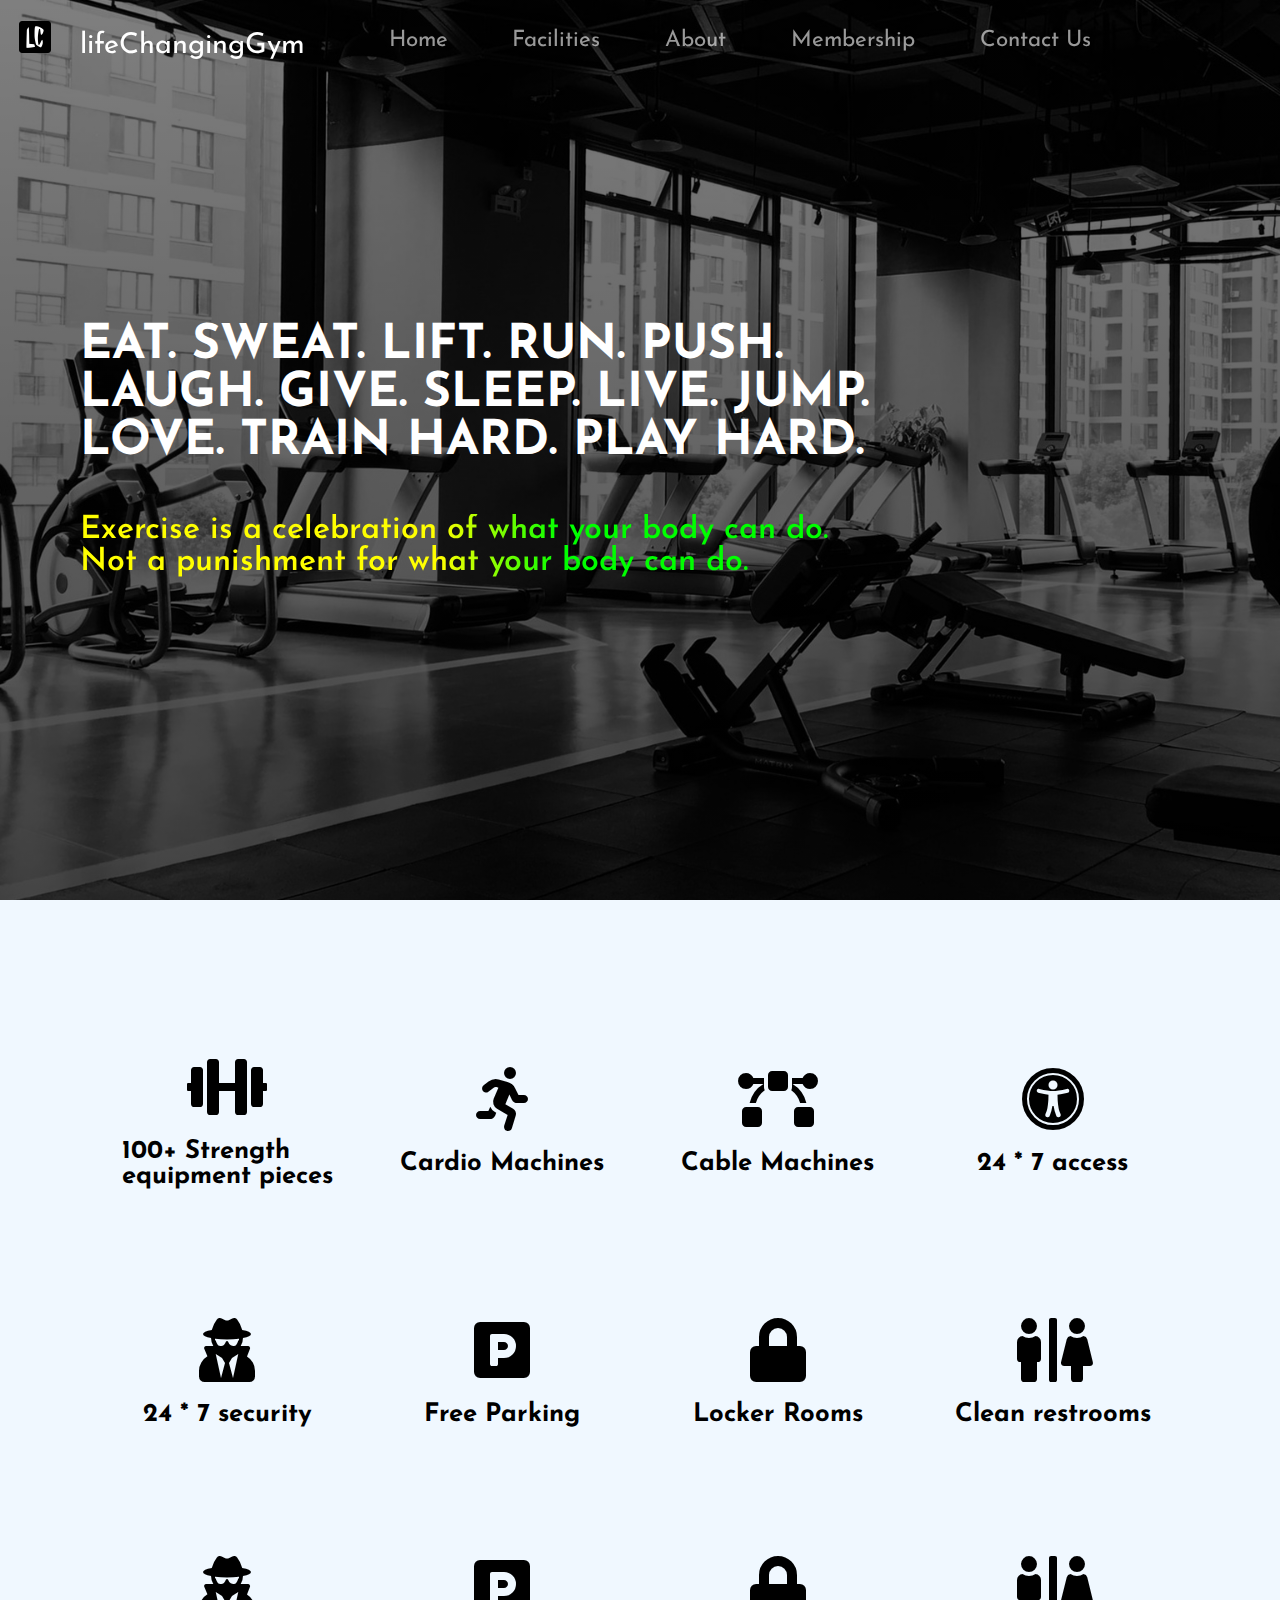
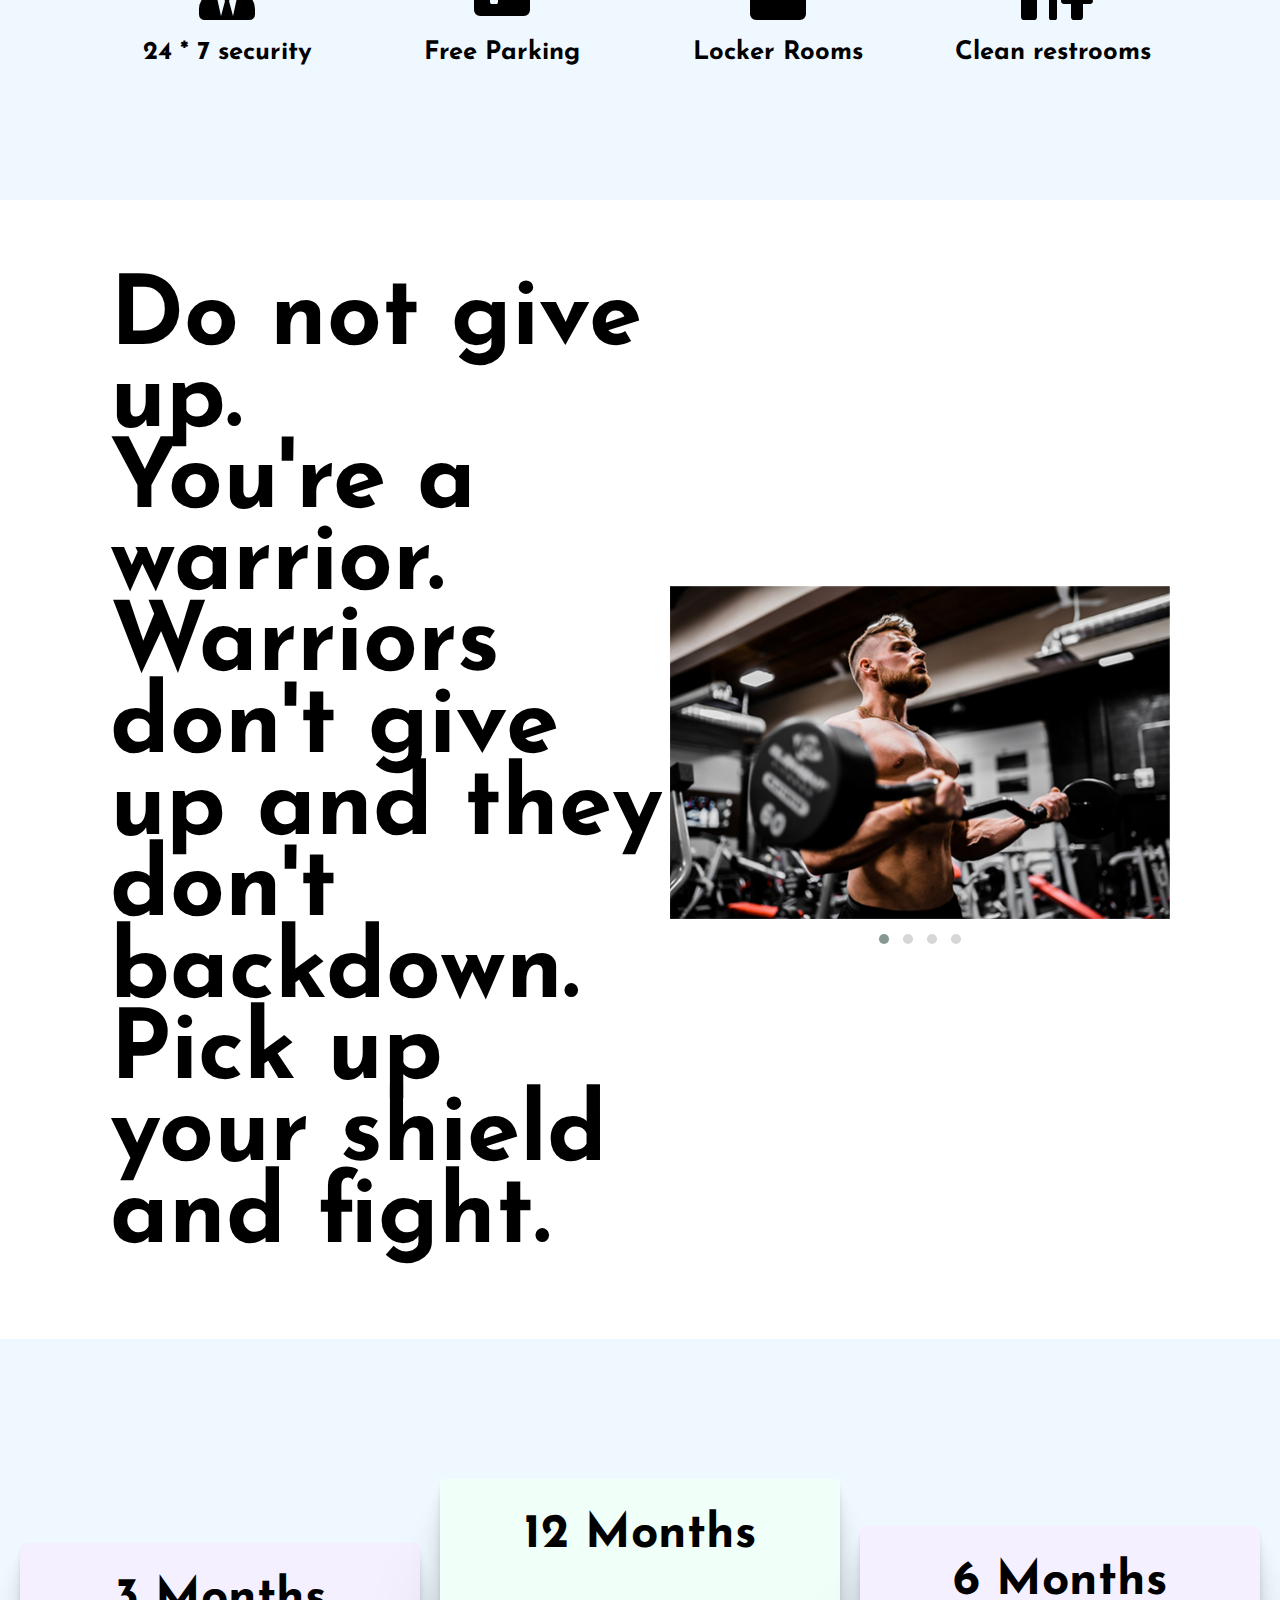
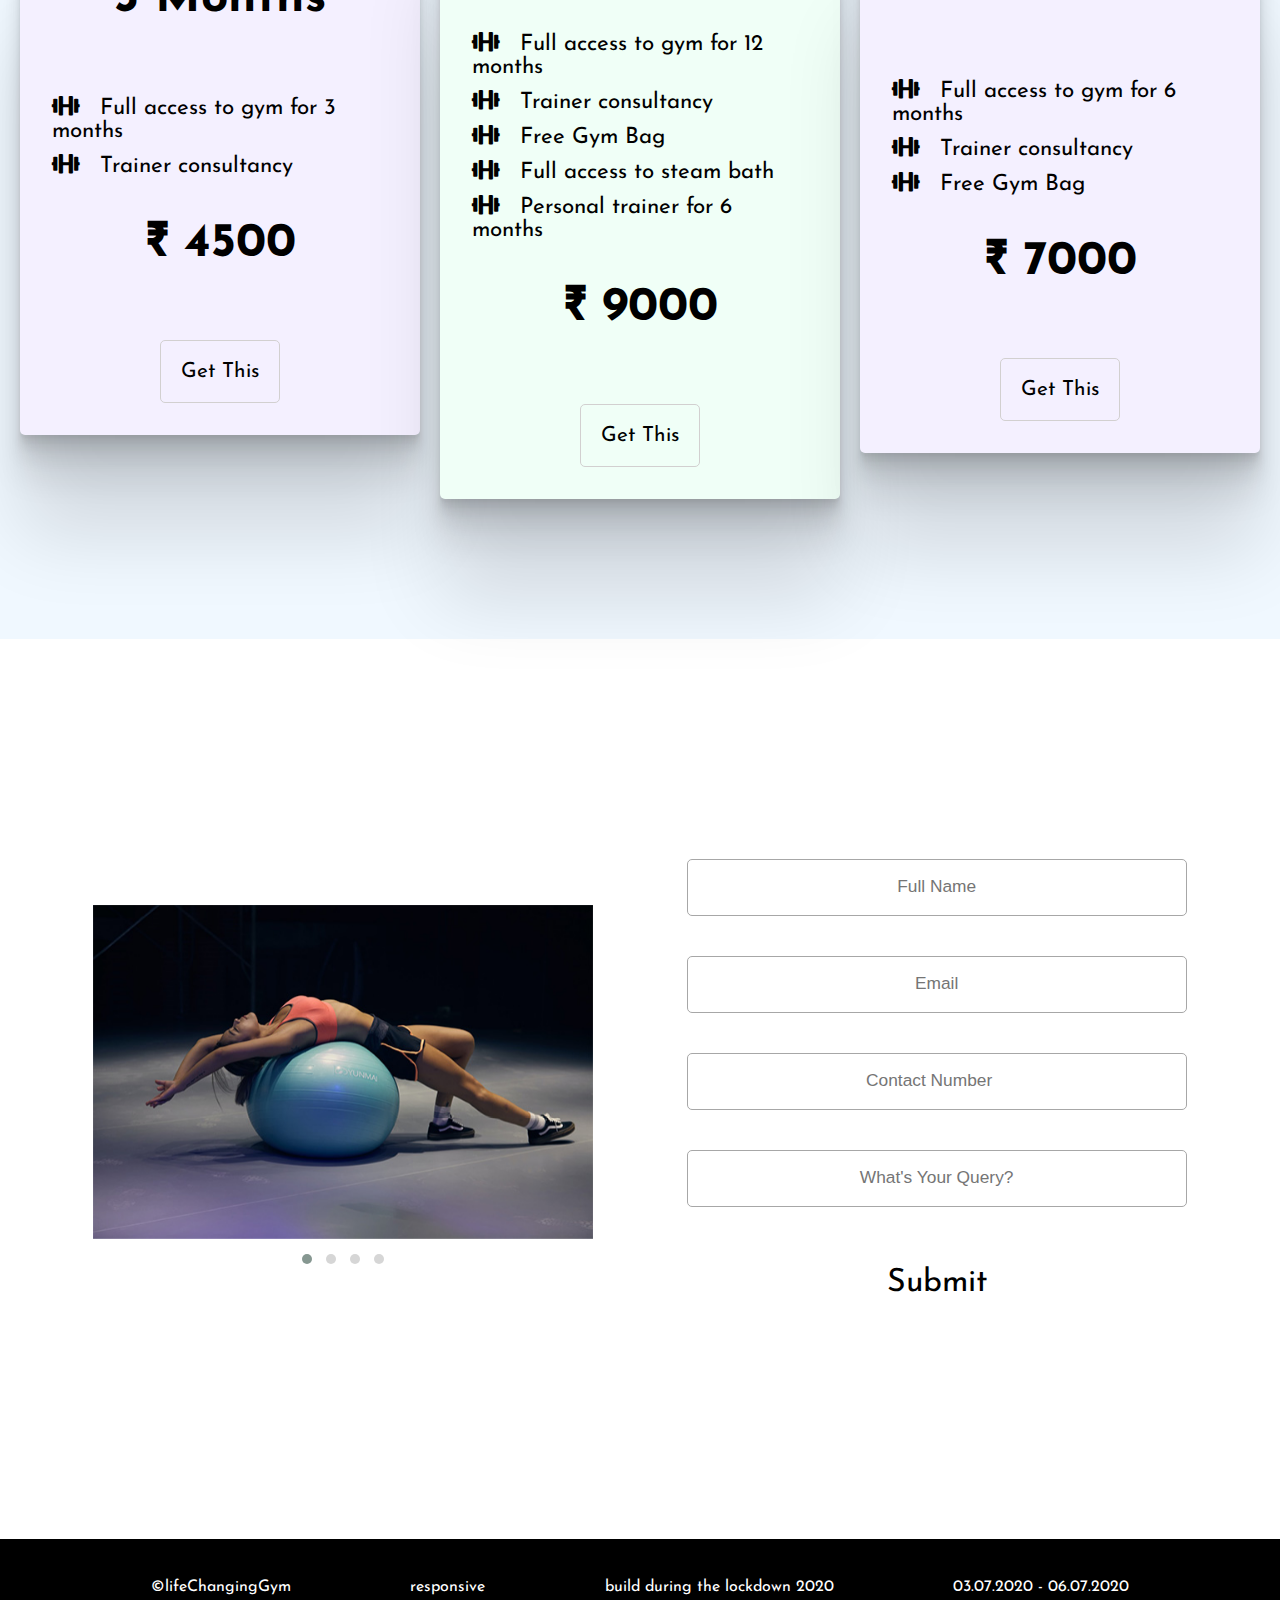
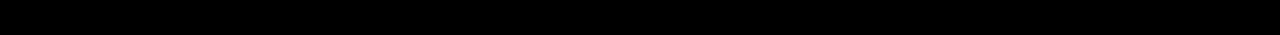
==== index.html @ aabcd0fb "Add files via upload" ====
<!DOCTYPE html>
<html lang="en">

<head>
    <meta charset="UTF-8">
    <meta name="viewport" content="width=device-width, initial-scale=1.0">
    <title>LifeChangingGym</title>
    <link rel="icon" type="image/png" href="favicon.png" />
    <link rel="stylesheet" href="https://cdnjs.cloudflare.com/ajax/libs/font-awesome/5.13.1/css/all.min.css" />
    <link rel="stylesheet" href="css/main.css">
    <link rel="stylesheet" href="css/owl.carousel.min.css">
    <link rel="stylesheet" href="css/owl.theme.default.min.css">
</head>

<body>
    <section class="header" id="header">
        <a href="javascript:;" class="brand-name"><img src="images/logo.png" /><span>lifeChangingGym</span></a>
        <a href="javascript:;" class="mobile-menu"><i class="far fa-caret-square-down mobile-menu"></i></a>
        <div class="mobile" id="mobile">
                <a href="#home">Home</a>
                <a href="#facilities">Facilities</a>
                <a href="#about">About</a>
                <a href="#members">Members</a>
                <a href="#contact">Contact</a>
        </div>
        <ul>
            <a href="#home">
                <li>Home</li>
            </a>
            <a href="#facilities">
                <li>Facilities</li>
            </a>
            <a href="#about">
                <li>About</li>
            </a>
            <a href="#members">
                <li>Membership</li>
            </a>
            <a href="#contact">
                <li>Contact Us</li>
            </a>
        </ul>
    </section>
    <section class="banner" id="home">
        <div class="content">
            <h1>EAT. SWEAT. LIFT. RUN. PUSH. LAUGH. GIVE. SLEEP. LIVE. JUMP. LOVE. TRAIN HARD. PLAY HARD.</h1>
            <p>Exercise is a celebration of what your body can do. Not a punishment for what your body can do.</p>
        </div>
    </section>

    <section class="facilities" id="facilities">
        <div class="feature">
            <i class="fas fa-dumbbell fa-4x"></i>
            <h1>100+ Strength equipment pieces</h1>
        </div>
        <div class="feature">
            <i class="fas fa-running fa-4x"></i>
            <h1>Cardio Machines</h1>
        </div>
        <div class="feature">
            <i class="fas fa-bezier-curve fa-4x"></i>
            <h1>Cable Machines</h1>
        </div>
        <div class="feature">
            <i class="fas fa-universal-access fa-4x"></i>
            <h1>24 * 7 access</h1>
        </div>
        <div class="feature">
            <i class="fas fa-user-secret fa-4x"></i>
            <h1>24 * 7 security</h1>
        </div>
        <div class="feature">
            <i class="fas fa-parking fa-4x"></i>
            <h1>Free Parking </h1>
        </div>
        <div class="feature">
            <i class="fas fa-lock fa-4x"></i>
            <h1>Locker Rooms</h1>
        </div>
        <div class="feature">
            <i class="fas fa-restroom fa-4x"></i>
            <h1>Clean restrooms</h1>
        </div>
        <div class="feature">
            <i class="fas fa-user-secret fa-4x"></i>
            <h1>24 * 7 security</h1>
        </div>
        <div class="feature">
            <i class="fas fa-parking fa-4x"></i>
            <h1>Free Parking </h1>
        </div>
        <div class="feature">
            <i class="fas fa-lock fa-4x"></i>
            <h1>Locker Rooms</h1>
        </div>
        <div class="feature">
            <i class="fas fa-restroom fa-4x"></i>
            <h1>Clean restrooms</h1>
        </div>
    </section>

    <section class="about" id="about">
        <div class="content-about">
            <h1>Do not give up.</h1>
            <h1>You're a warrior. Warriors don't give up and they don't backdown. Pick up your shield and fight.</h1>
        </div>
        <div class="owl-carousel owl-theme">
            <div><img src="images/gym-04.jpg" alt=""></div>
            <div><img src="images/gym-07.jpg" alt=""></div>
            <div><img src="images/gym-05.jpg" alt=""></div>
            <div><img src="images/gym-03.jpg" alt=""></div>
        </div>
    </section>

    <section class="members" id="members">
        <div class="option">
            <h1>3 Months</h1>
            <ul>
                <li><i class="fas fa-dumbbell"></i>Full access to gym for 3 months</li>
                <li><i class="fas fa-dumbbell"></i>Trainer consultancy</li>
            </ul>
            <h2>&#8377; 4500</h2>
            <a href="#contact">Get This</a>
        </div>

        <div class="option">
            <h1>12 Months</h1>
            <ul>
                <li><i class="fas fa-dumbbell"></i>Full access to gym for 12 months</li>
                <li><i class="fas fa-dumbbell"></i>Trainer consultancy</li>
                <li><i class="fas fa-dumbbell"></i>Free Gym Bag</li>
                <li><i class="fas fa-dumbbell"></i>Full access to steam bath</li>
                <li><i class="fas fa-dumbbell"></i>Personal trainer for 6 months</li>
            </ul>
            <h2>&#8377; 9000</h2>
            <a href="#contact">Get This</a>
        </div>
        <div class="option">
            <h1>6 Months</h1>
            <ul>
                <li><i class="fas fa-dumbbell"></i>Full access to gym for 6 months</li>
                <li><i class="fas fa-dumbbell"></i>Trainer consultancy</li>
                <li><i class="fas fa-dumbbell"></i>Free Gym Bag</li>
            </ul>
            <h2>&#8377; 7000</h2>
            <a href="#contact">Get This</a>
        </div>
    </section>

    <section class="contact" id="contact">
        <div class="owl-carousel owl-theme contact-owl-carousel">
            <div><img src="images/gym-08.jpg" alt=""></div>
            <div><img src="images/gym-09.jpg" alt=""></div>
            <div><img src="images/gym-06.jpg" alt=""></div>
            <div><img src="images/gym-01.jpg" alt=""></div>
        </div>
        <div class="form">
            <input type="text" placeholder="Full Name" autocomplete="off">
            <input type="email" name="" placeholder="Email" autocomplete="off">
            <input type="number" name="" placeholder="Contact Number">
            <input type="text" name="" placeholder="What's Your Query?">
            <a href="javascript:;">Submit</a>
        </div>
    </section>

    <section class="footer" id="footer">
        <p>&copy;lifeChangingGym</p>
        <p class="only-desktop">responsive</p>
        <p>build during the lockdown 2020</p>
        <p>03.07.2020 - 06.07.2020</p>
    </section>
    <script src="js/jquery-3.5.1.min.js"></script>
    <script src="js/owl.carousel.min.js"></script>
    <script src="js/custom.js"></script>
</body>

</html>
---- css/main.css ----
@import url("https://fonts.googleapis.com/css2?family=Josefin+Sans:ital@1&display=swap");
/*VARIABLES------------------------------------------------------*/
/*FUNCTIONS------------------------------------------------------*/
* {
  margin: 0;
  padding: 0;
  -webkit-box-sizing: border-box;
          box-sizing: border-box;
  scroll-behavior: smooth;
}

body {
  font-family: "Josefin Sans", sans-serif;
}

/*OWL CAROUSEL------------------------------------------------*/
.owl-carousel {
  max-width: 500px;
}

.owl-carousel button.owl-prev,
.owl-carousel button.owl-next {
  display: none !important;
}

/*HEADER SECTION STYLING---------------------------------------*/
@media (max-width: 1279px) {
  .header ul {
    display: none !important;
  }
}

.header {
  position: fixed;
  width: 100%;
  display: -webkit-box;
  display: -ms-flexbox;
  display: flex;
  -webkit-box-pack: justify;
      -ms-flex-pack: justify;
          justify-content: space-between;
  -webkit-box-align: center;
      -ms-flex-align: center;
          align-items: center;
  padding: 1.2em;
  z-index: 100;
  -ms-flex-wrap: wrap;
      flex-wrap: wrap;
}

.header .brand-name {
  position: relative;
  color: #fff;
  font-size: 1.8em;
  text-decoration: none;
}

@media (max-width: 320px) {
  .header .brand-name {
    font-size: 1.5em;
  }
}

.header .brand-name span {
  margin-left: 1em;
}

.header .brand-name:hover {
  text-decoration: underline;
}

.header ul {
  display: -webkit-box;
  display: -ms-flexbox;
  display: flex;
  -webkit-box-pack: center;
      -ms-flex-pack: center;
          justify-content: center;
  -webkit-box-align: center;
      -ms-flex-align: center;
          align-items: center;
  -ms-flex-wrap: wrap;
      flex-wrap: wrap;
  list-style-type: none;
  margin: 0 10em 0 0;
}

.header ul a {
  position: relative;
  color: rgba(255, 255, 255, 0.6);
  text-decoration: none;
  margin: 0 0 0 2em;
  font-size: 1.4em;
  padding: 10px;
}

.header ul a:hover {
  color: #fff;
  text-decoration: underline;
  top: -5px;
}

/*BANNER SECTION STYLING----------------------------------*/
.banner {
  display: -webkit-box;
  display: -ms-flexbox;
  display: flex;
  -webkit-box-align: center;
      -ms-flex-align: center;
          align-items: center;
  -webkit-box-pack: start;
      -ms-flex-pack: start;
          justify-content: flex-start;
  -ms-flex-wrap: wrap;
      flex-wrap: wrap;
  padding: 5em;
  background: -webkit-gradient(linear, left top, left bottom, from(rgba(0, 0, 0, 0.5)), to(rgba(0, 0, 0, 0.7))), url(../images/gym-banner.jpg);
  background: linear-gradient(rgba(0, 0, 0, 0.5), rgba(0, 0, 0, 0.7)), url(../images/gym-banner.jpg);
  background-size: cover;
  min-height: 100vh;
  width: 100%;
}

@media (max-width: 767px) {
  .banner {
    padding: 2em;
  }
}

.banner .content {
  position: relative;
  max-width: 800px;
  display: -webkit-box;
  display: -ms-flexbox;
  display: flex;
  -webkit-box-pack: center;
      -ms-flex-pack: center;
          justify-content: center;
  -webkit-box-align: center;
      -ms-flex-align: center;
          align-items: center;
  -ms-flex-wrap: wrap;
      flex-wrap: wrap;
  -webkit-box-orient: vertical;
  -webkit-box-direction: normal;
      -ms-flex-direction: column;
          flex-direction: column;
  color: #fff;
}

@media (min-width: 360px) and (max-width: 767px) {
  .banner .content {
    font-size: 0.8em;
  }
}

@media (min-width: 320px) and (max-width: 359px) {
  .banner .content {
    font-size: 0.65em;
  }
}

@media (min-width: 320px) and (max-width: 360px) {
  .banner .content {
    top: 2em;
  }
}

.banner .content h1 {
  font-size: 3em;
  margin-bottom: 1em;
}

.banner .content p {
  font-weight: 600;
  font-size: 2em;
  background: -webkit-gradient(linear, left top, right top, color-stop(45%, #ffff00), color-stop(60%, #00ff00));
  background: linear-gradient(to right, #ffff00 45%, #00ff00 60%);
  -webkit-background-clip: text;
  background-clip: text;
  -webkit-text-fill-color: transparent;
}

/*FACILITIES SECTION STYLING--------------------------------------------*/
.facilities {
  display: -webkit-box;
  display: -ms-flexbox;
  display: flex;
  -webkit-box-pack: space-evenly;
      -ms-flex-pack: space-evenly;
          justify-content: space-evenly;
  -webkit-box-align: center;
      -ms-flex-align: center;
          align-items: center;
  -ms-flex-wrap: wrap;
      flex-wrap: wrap;
  min-height: 100vh;
  background: aliceblue;
  padding: 5em;
}

@media (max-width: 767px) {
  .facilities {
    -webkit-box-orient: vertical;
    -webkit-box-direction: normal;
        -ms-flex-direction: column;
            flex-direction: column;
    padding: 1em;
  }
}

.facilities .feature {
  display: -webkit-box;
  display: -ms-flexbox;
  display: flex;
  -webkit-box-pack: center;
      -ms-flex-pack: center;
          justify-content: center;
  -webkit-box-align: center;
      -ms-flex-align: center;
          align-items: center;
  -ms-flex-wrap: wrap;
      flex-wrap: wrap;
  -ms-flex-preferred-size: 20vw;
      flex-basis: 20vw;
}

@media (max-width: 767px) {
  .facilities .feature {
    margin-bottom: 3em;
  }
}

@media (min-width: 768px) {
  .facilities .feature {
    padding: 2%;
  }
}

@media (max-width: 767px) {
  .facilities .feature {
    -webkit-box-align: center;
        -ms-flex-align: center;
            align-items: center;
    -webkit-box-pack: center;
        -ms-flex-pack: center;
            justify-content: center;
  }
}

.facilities .feature i {
  margin: 20px;
}

.facilities .feature h1 {
  font-size: 1.6em;
}

/*ABOUT SECTION*/
.about {
  display: -webkit-box;
  display: -ms-flexbox;
  display: flex;
  -webkit-box-pack: center;
      -ms-flex-pack: center;
          justify-content: center;
  -webkit-box-align: center;
      -ms-flex-align: center;
          align-items: center;
  -ms-flex-wrap: wrap;
      flex-wrap: wrap;
  min-height: 100vh;
  padding: 5em;
}

@media (max-width: 767px) {
  .about {
    padding: 2em;
  }
}

.about .content-about {
  font-size: 3em;
  line-height: 1.7em;
}

@media (max-width: 767px) {
  .about .content-about {
    font-size: 1.5em;
  }
}

@media (min-width: 1025px) {
  .about .content-about {
    max-width: 50%;
  }
}

/*MEMBERS SECTION STYLING*/
.members {
  display: -webkit-box;
  display: -ms-flexbox;
  display: flex;
  -webkit-box-pack: space-evenly;
      -ms-flex-pack: space-evenly;
          justify-content: space-evenly;
  -webkit-box-align: center;
      -ms-flex-align: center;
          align-items: center;
  min-height: 100vh;
  background: aliceblue;
  -ms-flex-wrap: wrap;
      flex-wrap: wrap;
}

@media (max-width: 1024px) {
  .members {
    padding: 2em;
  }
}

.members ul {
  list-style-type: none;
  margin-bottom: 2em;
}

.members .option {
  position: relative;
  display: -webkit-box;
  display: -ms-flexbox;
  display: flex;
  -webkit-box-pack: center;
      -ms-flex-pack: center;
          justify-content: center;
  -webkit-box-align: center;
      -ms-flex-align: center;
          align-items: center;
  -ms-flex-wrap: wrap;
      flex-wrap: wrap;
  -webkit-box-orient: vertical;
  -webkit-box-direction: normal;
      -ms-flex-direction: column;
          flex-direction: column;
  background: #fff;
  padding: 4em;
  border-radius: 5px;
  width: 500px;
  -webkit-transition: all 0.2s ease-out;
  transition: all 0.2s ease-out;
  -webkit-box-shadow: 0 2.8px 2.2px rgba(0, 0, 0, 0.034), 0 6.7px 5.3px rgba(0, 0, 0, 0.048), 0 12.5px 10px rgba(0, 0, 0, 0.06), 0 22.3px 17.9px rgba(0, 0, 0, 0.072), 0 41.8px 33.4px rgba(0, 0, 0, 0.086), 0 100px 80px rgba(0, 0, 0, 0.12);
          box-shadow: 0 2.8px 2.2px rgba(0, 0, 0, 0.034), 0 6.7px 5.3px rgba(0, 0, 0, 0.048), 0 12.5px 10px rgba(0, 0, 0, 0.06), 0 22.3px 17.9px rgba(0, 0, 0, 0.072), 0 41.8px 33.4px rgba(0, 0, 0, 0.086), 0 100px 80px rgba(0, 0, 0, 0.12);
}

@media (min-width: 1025px) {
  .members .option {
    width: 400px;
    padding: 2em;
  }
}

@media (max-width: 767px) {
  .members .option {
    min-width: 200px;
    padding: 2em;
    margin-bottom: 2em;
  }
}

.members .option h1 {
  margin-bottom: 1.5em;
  font-size: 3em;
}

.members .option li {
  font-size: 1.4em;
  margin-bottom: 10px;
}

.members .option li i {
  margin-right: 20px;
}

.members .option h2 {
  font-size: 3em;
  margin-bottom: 1.5em;
}

.members .option a {
  color: #000;
  text-decoration: none;
  padding: 20px;
  border: 1px solid #d2d0d0;
  border-radius: 5px;
  -webkit-transition: -webkit-box-shadow 1.5s ease;
  transition: -webkit-box-shadow 1.5s ease;
  transition: box-shadow 1.5s ease;
  transition: box-shadow 1.5s ease, -webkit-box-shadow 1.5s ease;
  font-size: 1.3em;
}

.members .option a:hover {
  -webkit-box-shadow: 0 2.8px 2.2px rgba(0, 0, 0, 0.034), 0 6.7px 5.3px rgba(0, 0, 0, 0.048), 0 12.5px 10px rgba(0, 0, 0, 0.06), 0 22.3px 17.9px rgba(0, 0, 0, 0.072), 0 41.8px 33.4px rgba(0, 0, 0, 0.086), 0 100px 80px rgba(0, 0, 0, 0.12);
          box-shadow: 0 2.8px 2.2px rgba(0, 0, 0, 0.034), 0 6.7px 5.3px rgba(0, 0, 0, 0.048), 0 12.5px 10px rgba(0, 0, 0, 0.06), 0 22.3px 17.9px rgba(0, 0, 0, 0.072), 0 41.8px 33.4px rgba(0, 0, 0, 0.086), 0 100px 80px rgba(0, 0, 0, 0.12);
  border: none;
}

.members .option:nth-child(odd) {
  background: #f4f0ff;
}

.members .option:nth-child(odd):hover {
  border: #baaae6 10px dotted;
}

.members .option:nth-child(even) {
  background: #f0fff7;
}

.members .option:nth-child(even):hover {
  border: 10px dotted #aae6c6;
}

.contact {
  position: relative;
  min-height: 100vh;
  display: -webkit-box;
  display: -ms-flexbox;
  display: flex;
  -webkit-box-pack: space-evenly;
      -ms-flex-pack: space-evenly;
          justify-content: space-evenly;
  -webkit-box-align: center;
      -ms-flex-align: center;
          align-items: center;
  -webkit-box-orient: horizontal;
  -webkit-box-direction: normal;
      -ms-flex-direction: row;
          flex-direction: row;
  padding: 5em;
}

@media (max-width: 767px) {
  .contact {
    -webkit-box-orient: vertical;
    -webkit-box-direction: normal;
        -ms-flex-direction: column;
            flex-direction: column;
    padding: 2em;
  }
}

.contact .form {
  display: -webkit-box;
  display: -ms-flexbox;
  display: flex;
  -webkit-box-pack: center;
      -ms-flex-pack: center;
          justify-content: center;
  -webkit-box-align: center;
      -ms-flex-align: center;
          align-items: center;
  -ms-flex-wrap: wrap;
      flex-wrap: wrap;
  -webkit-box-orient: vertical;
  -webkit-box-direction: normal;
      -ms-flex-direction: column;
          flex-direction: column;
}

@media (min-width: 1025px) {
  .contact .form {
    padding-left: 5em;
  }
}

.contact input {
  padding: 20px;
  margin-bottom: 3em;
  border-radius: 5px;
  border: 1px solid #a7a7a7;
}

@media (min-width: 768px) {
  .contact input {
    width: 500px;
  }
}

@media (max-width: 767px) {
  .contact input {
    width: 250px;
  }
}

.contact input::-webkit-input-placeholder {
  font-size: 1.3em;
  text-align: center;
}

.contact input:-ms-input-placeholder {
  font-size: 1.3em;
  text-align: center;
}

.contact input::-ms-input-placeholder {
  font-size: 1.3em;
  text-align: center;
}

.contact input::placeholder {
  font-size: 1.3em;
  text-align: center;
}

.contact a {
  color: #000;
  padding: 20px;
  text-decoration: none;
  font-size: 2em;
}

.contact a:hover {
  border: 1px solid #a7a7a7;
  border-radius: 5px;
}

.footer {
  display: -webkit-box;
  display: -ms-flexbox;
  display: flex;
  -webkit-box-pack: space-evenly;
      -ms-flex-pack: space-evenly;
          justify-content: space-evenly;
  -webkit-box-align: center;
      -ms-flex-align: center;
          align-items: center;
  background: #000;
  color: #fff;
  padding: 2em;
  line-height: 2em;
  width: 100%;
  -ms-flex-preferred-size: 20%;
      flex-basis: 20%;
  -ms-flex-wrap: wrap;
      flex-wrap: wrap;
}

@media (max-width: 767px) {
  .footer .only-desktop {
    display: none;
  }
}

/*MOBILE MENU-------------------------------*/
@media (min-width: 768px) {
  .mobile-menu {
    display: none;
  }
}

.mobile-menu {
  color: #fff;
  font-size: 1.5em;
}

@media (min-width: 768px) {
  .mobile {
    display: none;
  }
}

@media (max-width: 768px) {
  .mobile {
    position: relative;
    top: -1em;
    display: none;
    -webkit-box-pack: center;
        -ms-flex-pack: center;
            justify-content: center;
    -webkit-box-align: center;
        -ms-flex-align: center;
            align-items: center;
    -webkit-box-orient: vertical;
    -webkit-box-direction: normal;
        -ms-flex-direction: column;
            flex-direction: column;
    width: 100%;
    -webkit-transition: all 1s ease-out;
    transition: all 1s ease-out;
    font-size: 3em;
    z-index: 99999;
    background: #aae6c6;
    padding: 2.2em;
  }
  .mobile a {
    padding-bottom: 0.5em;
    color: #fff;
    text-decoration: none;
  }
}
/*# sourceMappingURL=main.css.map */
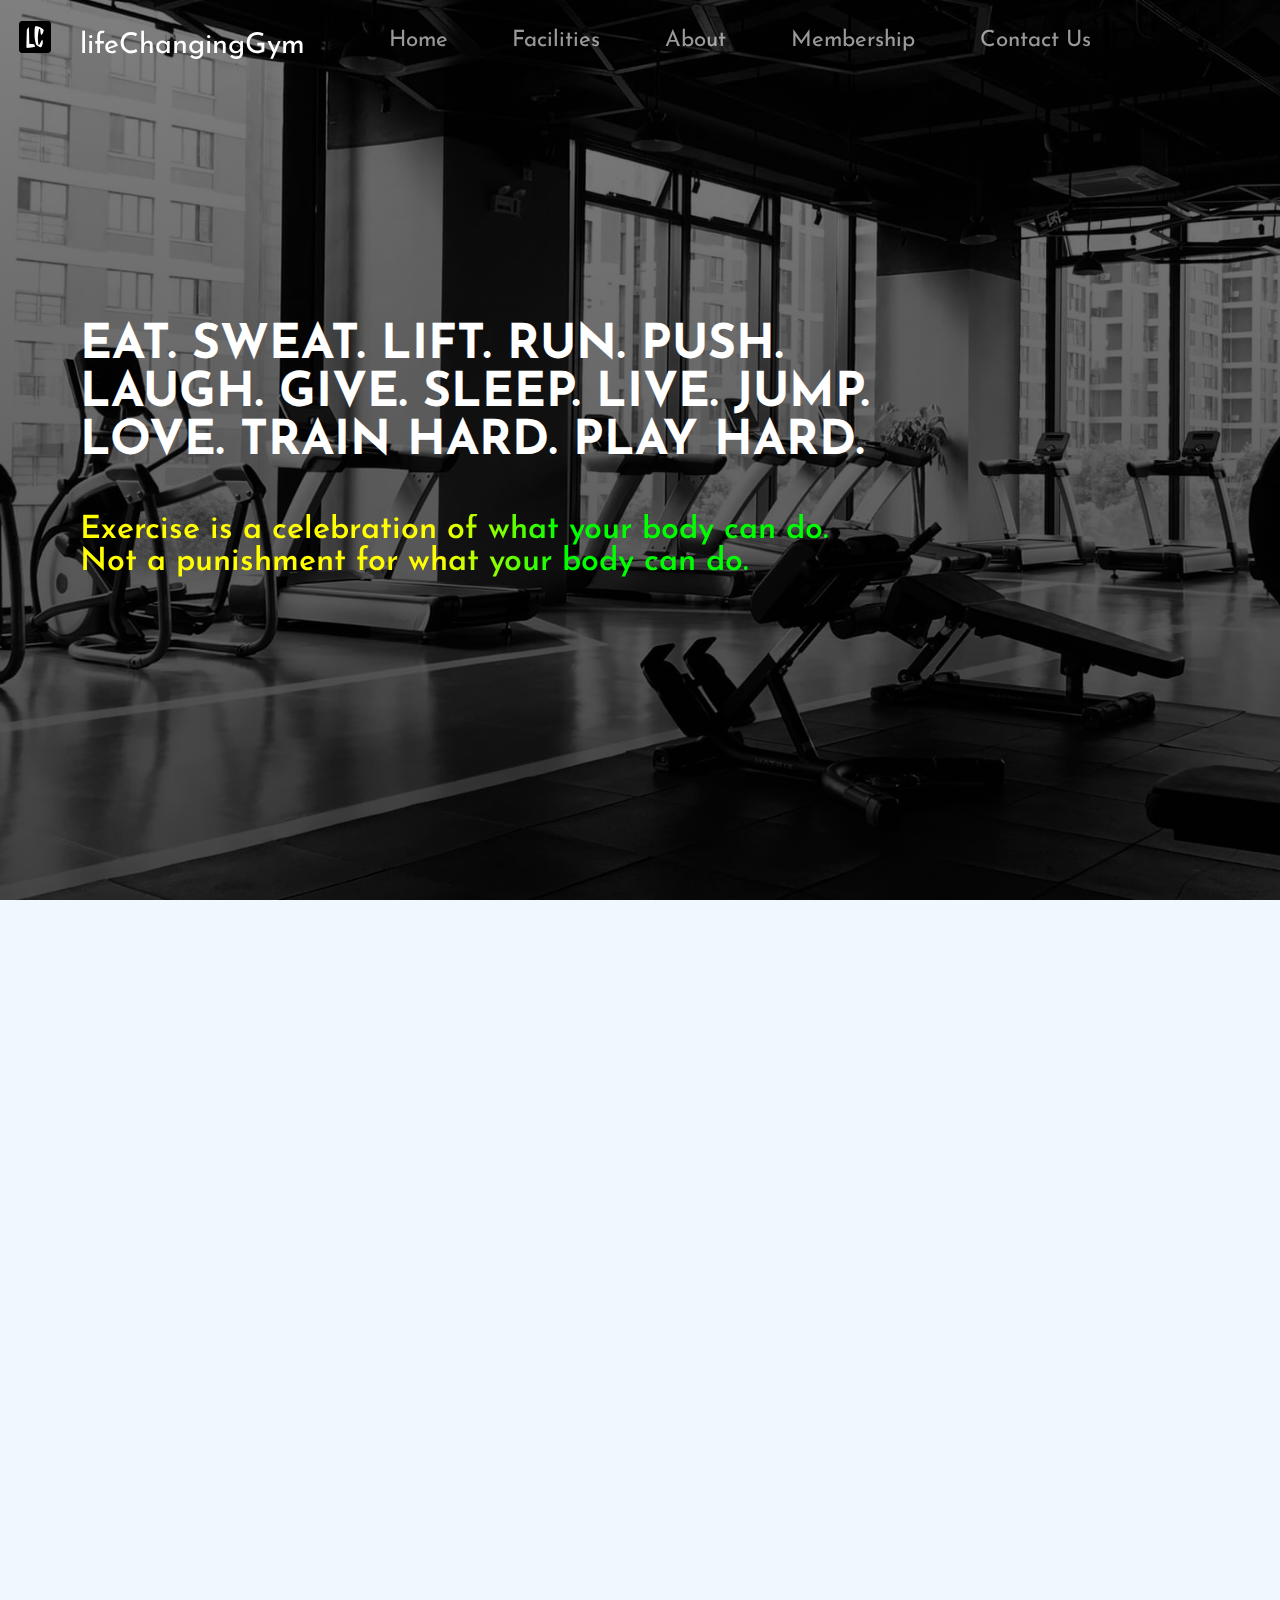
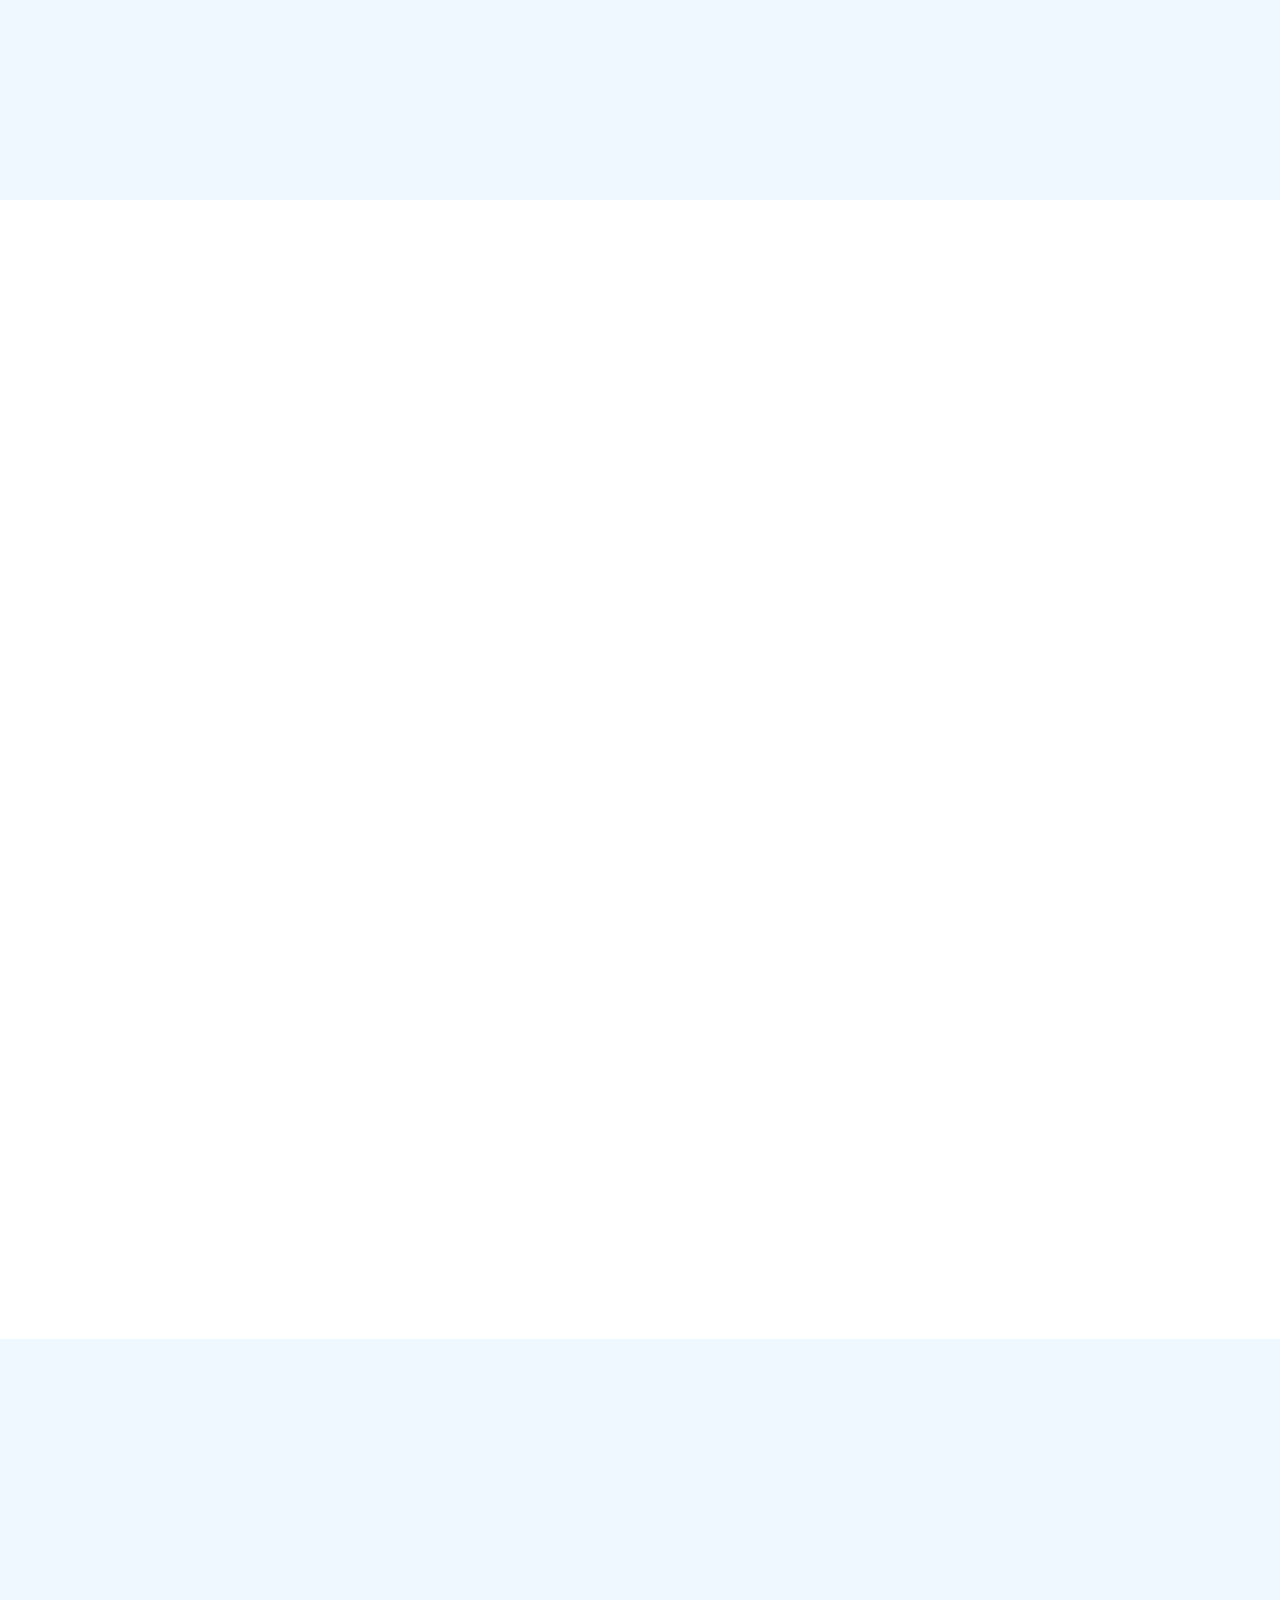
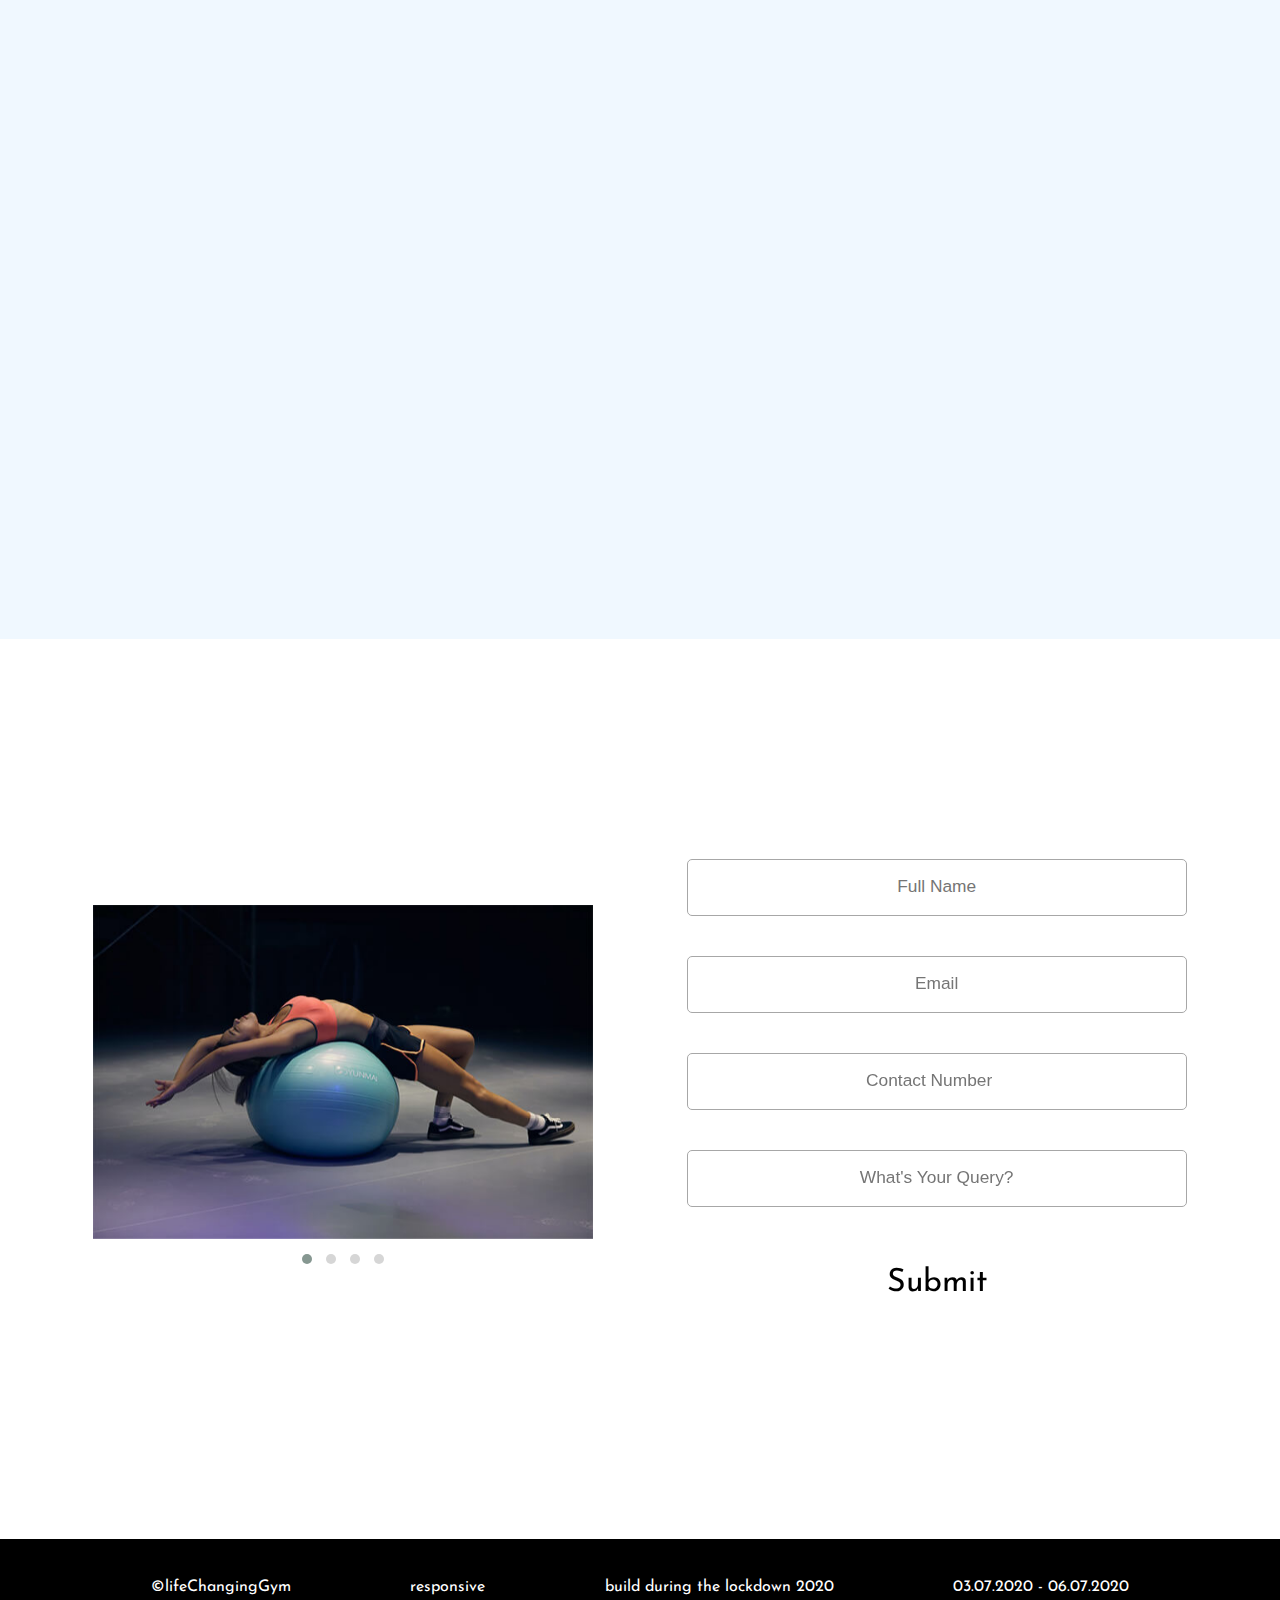
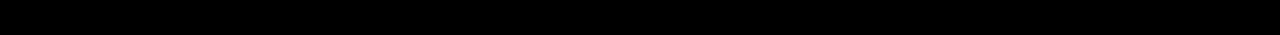
==== commit 7404aa8c: "Add files via upload" ====
--- a/index.html
+++ b/index.html
@@ -5,8 +5,9 @@
     <meta charset="UTF-8">
     <meta name="viewport" content="width=device-width, initial-scale=1.0">
     <title>LifeChangingGym</title>
-    <link rel="icon" type="image/png" href="favicon.png" />
+    <link rel="icon" type="image/png" href="images/favicon.png" />
     <link rel="stylesheet" href="https://cdnjs.cloudflare.com/ajax/libs/font-awesome/5.13.1/css/all.min.css" />
+    <link href="https://unpkg.com/aos@2.3.1/dist/aos.css" rel="stylesheet">
     <link rel="stylesheet" href="css/main.css">
     <link rel="stylesheet" href="css/owl.carousel.min.css">
     <link rel="stylesheet" href="css/owl.theme.default.min.css">
@@ -17,11 +18,11 @@
         <a href="javascript:;" class="brand-name"><img src="images/logo.png" /><span>lifeChangingGym</span></a>
         <a href="javascript:;" class="mobile-menu"><i class="far fa-caret-square-down mobile-menu"></i></a>
         <div class="mobile" id="mobile">
-                <a href="#home">Home</a>
-                <a href="#facilities">Facilities</a>
-                <a href="#about">About</a>
-                <a href="#members">Members</a>
-                <a href="#contact">Contact</a>
+            <a href="#home">Home</a>
+            <a href="#facilities">Facilities</a>
+            <a href="#about">About</a>
+            <a href="#members">Members</a>
+            <a href="#contact">Contact</a>
         </div>
         <ul>
             <a href="#home">
@@ -49,62 +50,63 @@
     </section>
 
     <section class="facilities" id="facilities">
-        <div class="feature">
+
+        <div class="feature" data-aos="fade-right">
             <i class="fas fa-dumbbell fa-4x"></i>
             <h1>100+ Strength equipment pieces</h1>
         </div>
-        <div class="feature">
+        <div class="feature" data-aos="fade-right">
             <i class="fas fa-running fa-4x"></i>
             <h1>Cardio Machines</h1>
         </div>
-        <div class="feature">
+        <div class="feature" data-aos="fade-left">
             <i class="fas fa-bezier-curve fa-4x"></i>
             <h1>Cable Machines</h1>
         </div>
-        <div class="feature">
+        <div class="feature" data-aos="fade-left">
             <i class="fas fa-universal-access fa-4x"></i>
             <h1>24 * 7 access</h1>
         </div>
-        <div class="feature">
+        <div class="feature" data-aos="fade-right">
             <i class="fas fa-user-secret fa-4x"></i>
             <h1>24 * 7 security</h1>
         </div>
-        <div class="feature">
+        <div class="feature" data-aos="fade-right">
             <i class="fas fa-parking fa-4x"></i>
             <h1>Free Parking </h1>
         </div>
-        <div class="feature">
+        <div class="feature" data-aos="fade-left">
             <i class="fas fa-lock fa-4x"></i>
             <h1>Locker Rooms</h1>
         </div>
-        <div class="feature">
+        <div class="feature" data-aos="fade-left">
             <i class="fas fa-restroom fa-4x"></i>
             <h1>Clean restrooms</h1>
         </div>
-        <div class="feature">
+        <div class="feature" data-aos="fade-right">
             <i class="fas fa-user-secret fa-4x"></i>
             <h1>24 * 7 security</h1>
         </div>
-        <div class="feature">
+        <div class="feature" data-aos="fade-right">
             <i class="fas fa-parking fa-4x"></i>
             <h1>Free Parking </h1>
         </div>
-        <div class="feature">
+        <div class="feature" data-aos="fade-left">
             <i class="fas fa-lock fa-4x"></i>
             <h1>Locker Rooms</h1>
         </div>
-        <div class="feature">
+        <div class="feature" data-aos="fade-left">
             <i class="fas fa-restroom fa-4x"></i>
             <h1>Clean restrooms</h1>
         </div>
     </section>
 
     <section class="about" id="about">
-        <div class="content-about">
+        <div class="content-about" data-aos="fade-right" data-aos-duration="2000">
             <h1>Do not give up.</h1>
             <h1>You're a warrior. Warriors don't give up and they don't backdown. Pick up your shield and fight.</h1>
         </div>
-        <div class="owl-carousel owl-theme">
+        <div class="owl-carousel owl-theme" data-aos="fade-left" data-aos-duration="2000">
             <div><img src="images/gym-04.jpg" alt=""></div>
             <div><img src="images/gym-07.jpg" alt=""></div>
             <div><img src="images/gym-05.jpg" alt=""></div>
@@ -113,7 +115,7 @@
     </section>
 
     <section class="members" id="members">
-        <div class="option">
+        <div class="option" data-aos="flip-left">
             <h1>3 Months</h1>
             <ul>
                 <li><i class="fas fa-dumbbell"></i>Full access to gym for 3 months</li>
@@ -123,7 +125,7 @@
             <a href="#contact">Get This</a>
         </div>
 
-        <div class="option">
+        <div class="option"data-aos="flip-right">
             <h1>12 Months</h1>
             <ul>
                 <li><i class="fas fa-dumbbell"></i>Full access to gym for 12 months</li>
@@ -135,7 +137,7 @@
             <h2>&#8377; 9000</h2>
             <a href="#contact">Get This</a>
         </div>
-        <div class="option">
+        <div class="option" data-aos="flip-left">
             <h1>6 Months</h1>
             <ul>
                 <li><i class="fas fa-dumbbell"></i>Full access to gym for 6 months</li>
@@ -171,6 +173,8 @@
     </section>
     <script src="js/jquery-3.5.1.min.js"></script>
     <script src="js/owl.carousel.min.js"></script>
+    <script src="https://unpkg.com/aos@2.3.1/dist/aos.js"></script>
+
     <script src="js/custom.js"></script>
 </body>
 
--- a/css/main.css
+++ b/css/main.css
@@ -113,12 +113,13 @@
           justify-content: flex-start;
   -ms-flex-wrap: wrap;
       flex-wrap: wrap;
-  padding: 5em;
   background: -webkit-gradient(linear, left top, left bottom, from(rgba(0, 0, 0, 0.5)), to(rgba(0, 0, 0, 0.7))), url(../images/gym-banner.jpg);
   background: linear-gradient(rgba(0, 0, 0, 0.5), rgba(0, 0, 0, 0.7)), url(../images/gym-banner.jpg);
+  background-attachment: fixed;
   background-size: cover;
   min-height: 100vh;
   width: 100%;
+  padding: 5em;
 }
 
 @media (max-width: 767px) {
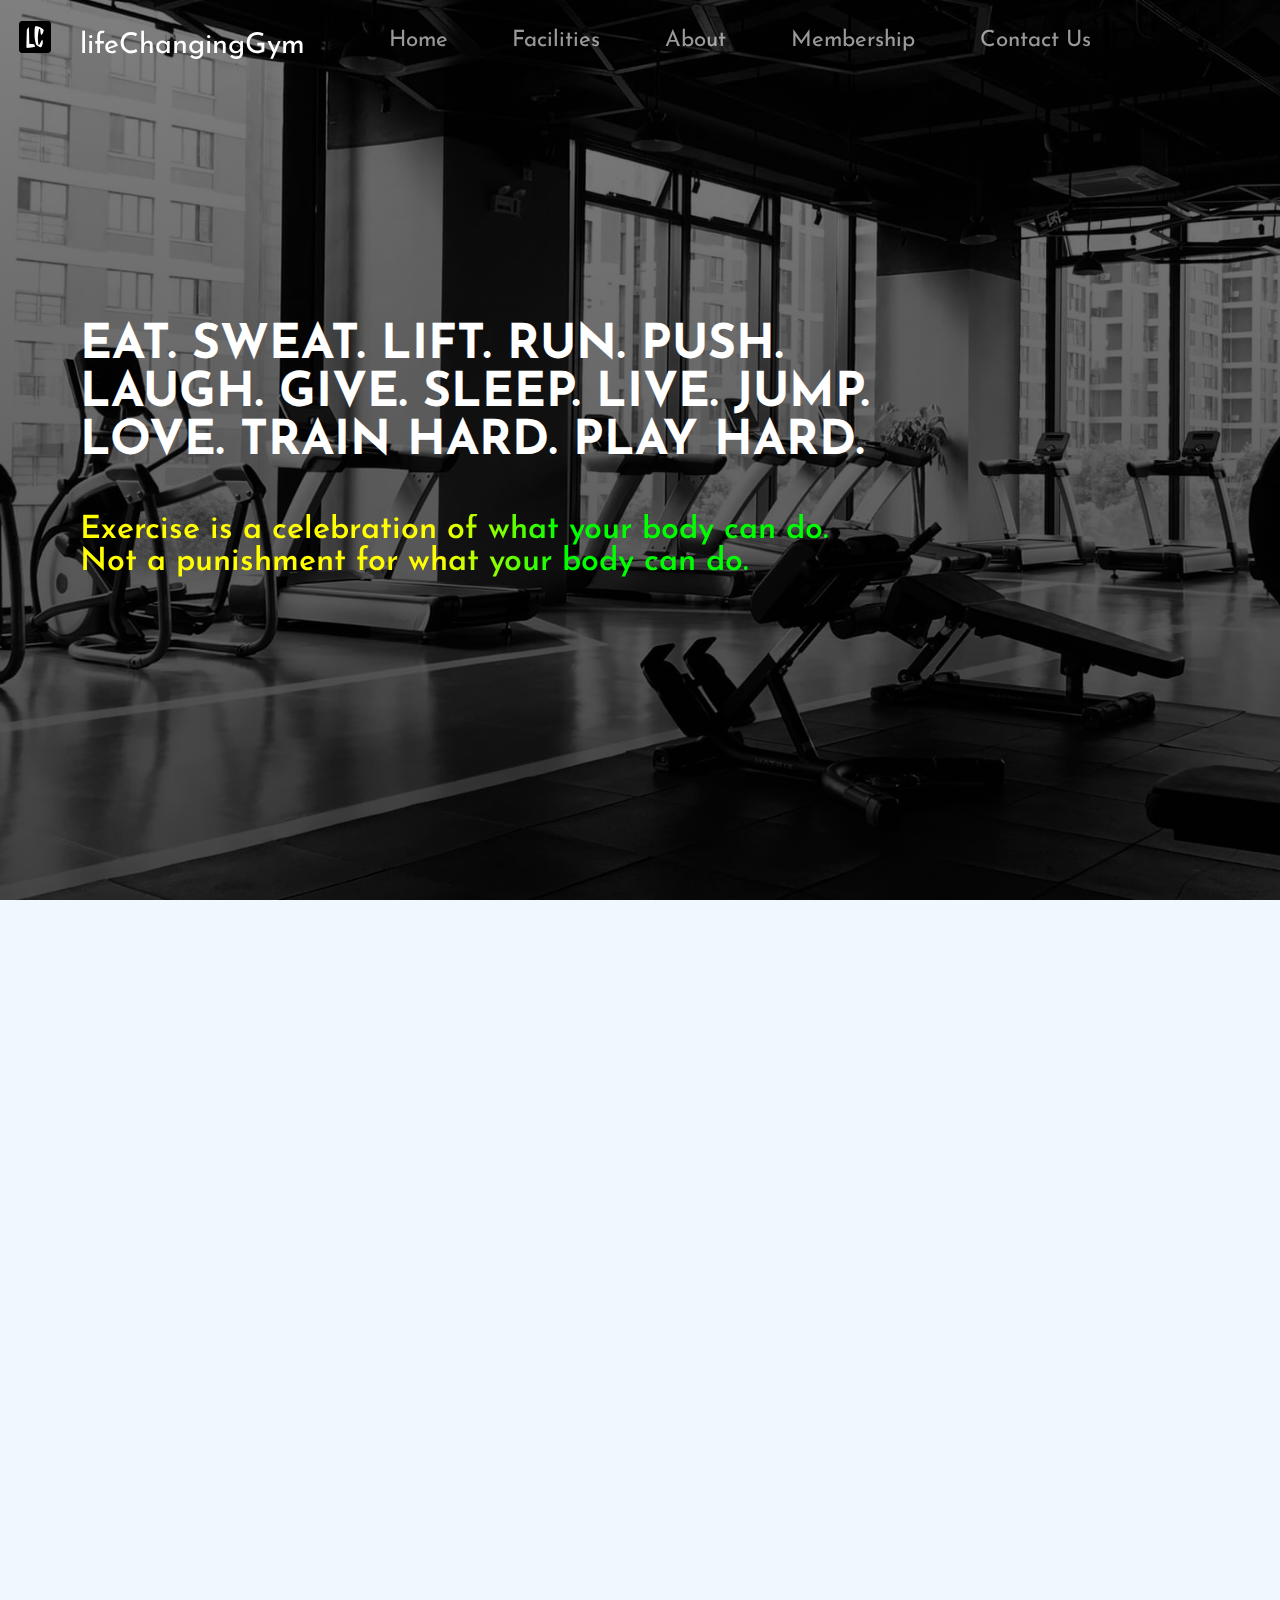
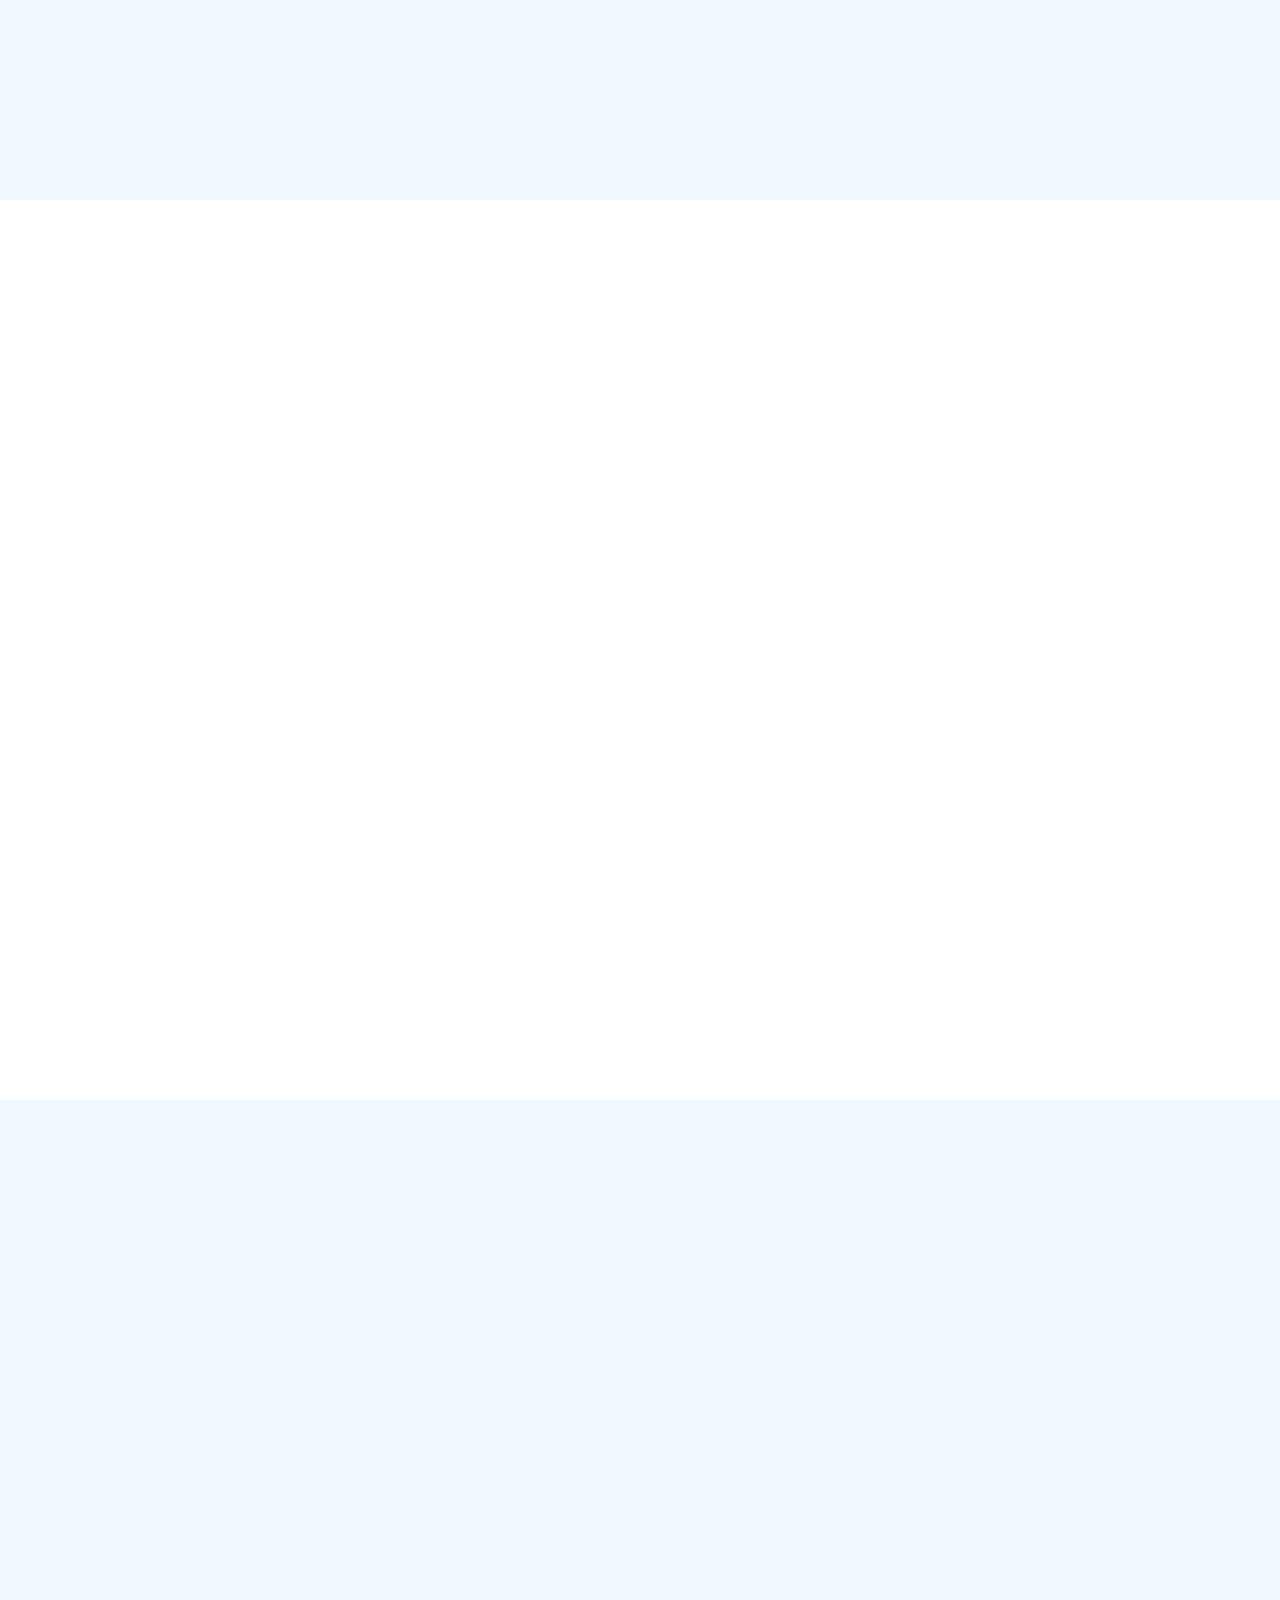
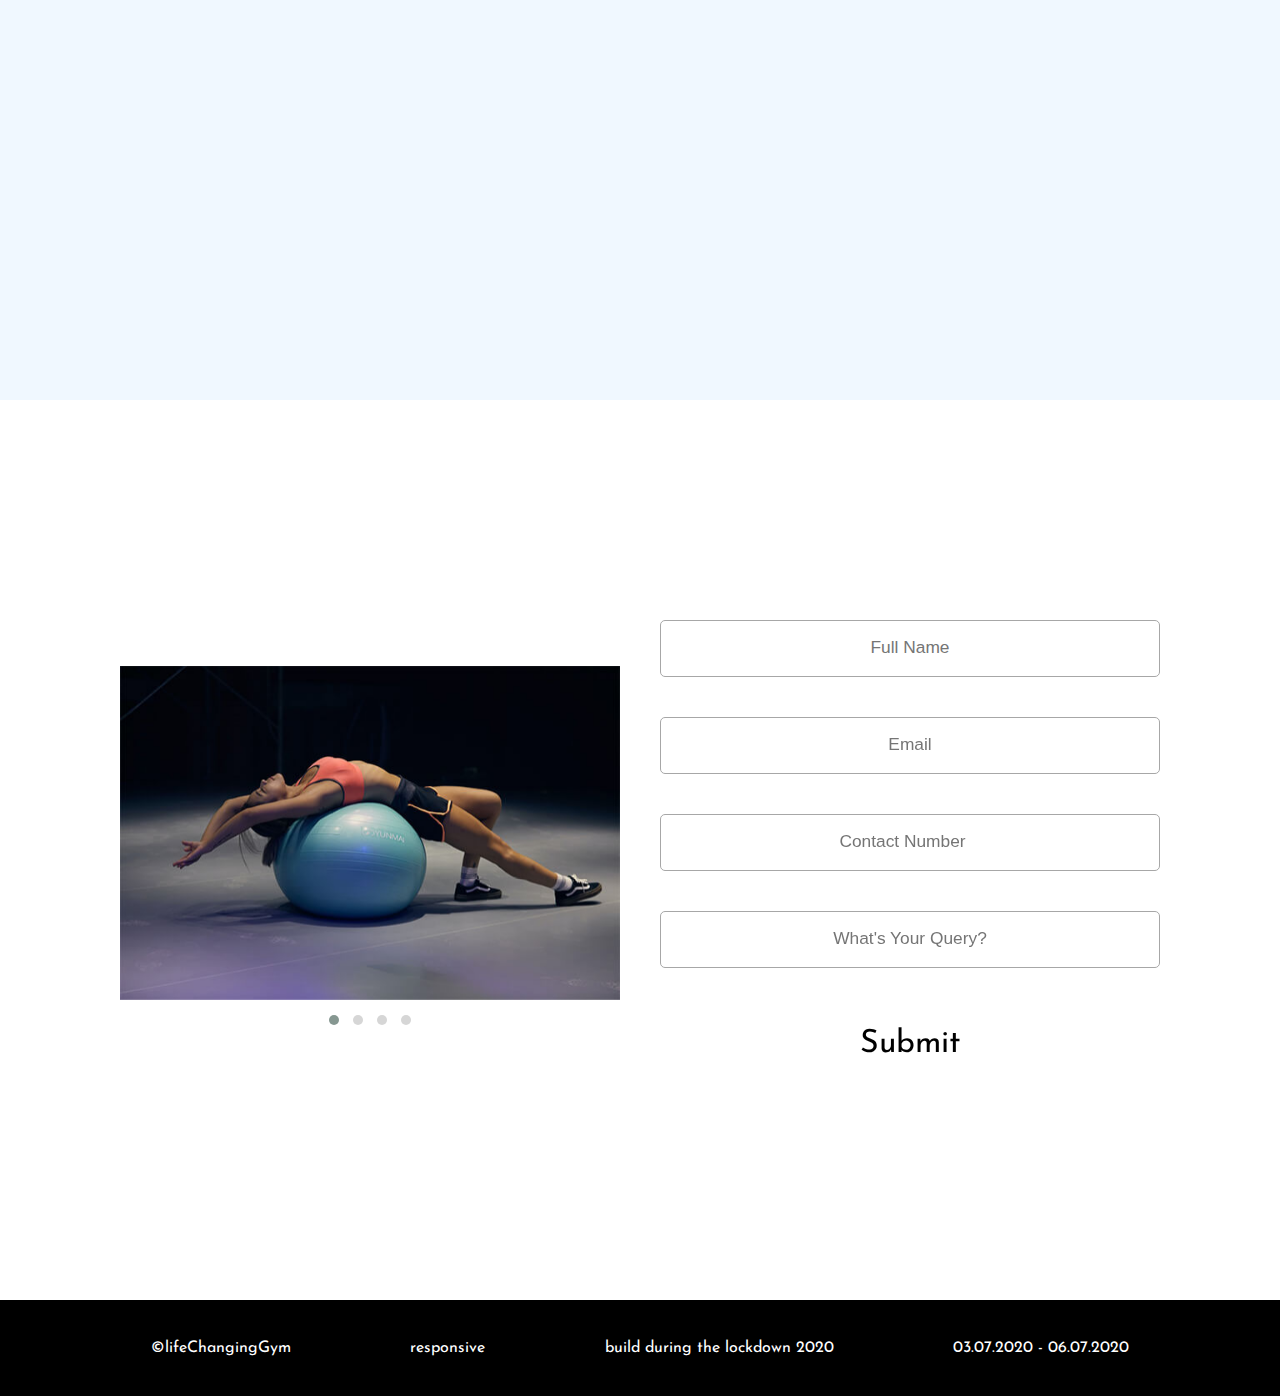
==== commit 31f63241: "Add files via upload" ====
--- a/index.html
+++ b/index.html
@@ -51,62 +51,62 @@
 
     <section class="facilities" id="facilities">
 
-        <div class="feature" data-aos="fade-right">
-            <i class="fas fa-dumbbell fa-4x"></i>
-            <h1>100+ Strength equipment pieces</h1>
+        <div class="feature" data-aos="fade">
+            <i class="fas fa-dumbbell fa-3x"></i>
+            <h1>50+ Strength equipment</h1>
         </div>
-        <div class="feature" data-aos="fade-right">
-            <i class="fas fa-running fa-4x"></i>
+        <div class="feature" data-aos="fade">
+            <i class="fas fa-running fa-3x"></i>
             <h1>Cardio Machines</h1>
         </div>
-        <div class="feature" data-aos="fade-left">
-            <i class="fas fa-bezier-curve fa-4x"></i>
+        <div class="feature" data-aos="fade">
+            <i class="fas fa-bezier-curve fa-3x"></i>
             <h1>Cable Machines</h1>
         </div>
-        <div class="feature" data-aos="fade-left">
-            <i class="fas fa-universal-access fa-4x"></i>
+        <div class="feature" data-aos="fade">
+            <i class="fas fa-universal-access fa-3x"></i>
             <h1>24 * 7 access</h1>
         </div>
-        <div class="feature" data-aos="fade-right">
-            <i class="fas fa-user-secret fa-4x"></i>
+        <div class="feature" data-aos="fade">
+            <i class="fas fa-user-secret fa-3x"></i>
             <h1>24 * 7 security</h1>
         </div>
-        <div class="feature" data-aos="fade-right">
-            <i class="fas fa-parking fa-4x"></i>
+        <div class="feature" data-aos="fade">
+            <i class="fas fa-parking fa-3x"></i>
             <h1>Free Parking </h1>
         </div>
-        <div class="feature" data-aos="fade-left">
-            <i class="fas fa-lock fa-4x"></i>
+        <div class="feature" data-aos="fade">
+            <i class="fas fa-lock fa-3x"></i>
             <h1>Locker Rooms</h1>
         </div>
-        <div class="feature" data-aos="fade-left">
-            <i class="fas fa-restroom fa-4x"></i>
+        <div class="feature" data-aos="fade">
+            <i class="fas fa-restroom fa-3x"></i>
             <h1>Clean restrooms</h1>
         </div>
-        <div class="feature" data-aos="fade-right">
-            <i class="fas fa-user-secret fa-4x"></i>
+        <div class="feature" data-aos="fade">
+            <i class="fas fa-user-secret fa-3x"></i>
             <h1>24 * 7 security</h1>
         </div>
-        <div class="feature" data-aos="fade-right">
-            <i class="fas fa-parking fa-4x"></i>
+        <div class="feature" data-aos="fade">
+            <i class="fas fa-parking fa-3x"></i>
             <h1>Free Parking </h1>
         </div>
-        <div class="feature" data-aos="fade-left">
-            <i class="fas fa-lock fa-4x"></i>
+        <div class="feature" data-aos="fade">
+            <i class="fas fa-lock fa-3x"></i>
             <h1>Locker Rooms</h1>
         </div>
-        <div class="feature" data-aos="fade-left">
-            <i class="fas fa-restroom fa-4x"></i>
+        <div class="feature" data-aos="fade">
+            <i class="fas fa-restroom fa-3x"></i>
             <h1>Clean restrooms</h1>
         </div>
     </section>
 
     <section class="about" id="about">
-        <div class="content-about" data-aos="fade-right" data-aos-duration="2000">
+        <div class="content-about" data-aos="fade">
             <h1>Do not give up.</h1>
             <h1>You're a warrior. Warriors don't give up and they don't backdown. Pick up your shield and fight.</h1>
         </div>
-        <div class="owl-carousel owl-theme" data-aos="fade-left" data-aos-duration="2000">
+        <div class="owl-carousel owl-theme" data-aos="fade">
             <div><img src="images/gym-04.jpg" alt=""></div>
             <div><img src="images/gym-07.jpg" alt=""></div>
             <div><img src="images/gym-05.jpg" alt=""></div>
@@ -167,7 +167,7 @@
 
     <section class="footer" id="footer">
         <p>&copy;lifeChangingGym</p>
-        <p class="only-desktop">responsive</p>
+        <p>responsive</p>
         <p>build during the lockdown 2020</p>
         <p>03.07.2020 - 06.07.2020</p>
     </section>
--- a/css/main.css
+++ b/css/main.css
@@ -1,6 +1,6 @@
 @import url("https://fonts.googleapis.com/css2?family=Josefin+Sans:ital@1&display=swap");
+/*FUNCTIONS------------------------------------------------------*/
 /*VARIABLES------------------------------------------------------*/
-/*FUNCTIONS------------------------------------------------------*/
 * {
   margin: 0;
   padding: 0;
@@ -24,12 +24,6 @@
 }
 
 /*HEADER SECTION STYLING---------------------------------------*/
-@media (max-width: 1279px) {
-  .header ul {
-    display: none !important;
-  }
-}
-
 .header {
   position: fixed;
   width: 100%;
@@ -122,12 +116,6 @@
   padding: 5em;
 }
 
-@media (max-width: 767px) {
-  .banner {
-    padding: 2em;
-  }
-}
-
 .banner .content {
   position: relative;
   max-width: 800px;
@@ -147,24 +135,6 @@
       -ms-flex-direction: column;
           flex-direction: column;
   color: #fff;
-}
-
-@media (min-width: 360px) and (max-width: 767px) {
-  .banner .content {
-    font-size: 0.8em;
-  }
-}
-
-@media (min-width: 320px) and (max-width: 359px) {
-  .banner .content {
-    font-size: 0.65em;
-  }
-}
-
-@media (min-width: 320px) and (max-width: 360px) {
-  .banner .content {
-    top: 2em;
-  }
 }
 
 .banner .content h1 {
@@ -200,16 +170,6 @@
   padding: 5em;
 }
 
-@media (max-width: 767px) {
-  .facilities {
-    -webkit-box-orient: vertical;
-    -webkit-box-direction: normal;
-        -ms-flex-direction: column;
-            flex-direction: column;
-    padding: 1em;
-  }
-}
-
 .facilities .feature {
   display: -webkit-box;
   display: -ms-flexbox;
@@ -226,29 +186,6 @@
       flex-basis: 20vw;
 }
 
-@media (max-width: 767px) {
-  .facilities .feature {
-    margin-bottom: 3em;
-  }
-}
-
-@media (min-width: 768px) {
-  .facilities .feature {
-    padding: 2%;
-  }
-}
-
-@media (max-width: 767px) {
-  .facilities .feature {
-    -webkit-box-align: center;
-        -ms-flex-align: center;
-            align-items: center;
-    -webkit-box-pack: center;
-        -ms-flex-pack: center;
-            justify-content: center;
-  }
-}
-
 .facilities .feature i {
   margin: 20px;
 }
@@ -274,27 +211,10 @@
   padding: 5em;
 }
 
-@media (max-width: 767px) {
-  .about {
-    padding: 2em;
-  }
-}
-
 .about .content-about {
-  font-size: 3em;
+  font-size: 2em;
   line-height: 1.7em;
-}
-
-@media (max-width: 767px) {
-  .about .content-about {
-    font-size: 1.5em;
-  }
-}
-
-@media (min-width: 1025px) {
-  .about .content-about {
-    max-width: 50%;
-  }
+  max-width: 50%;
 }
 
 /*MEMBERS SECTION STYLING*/
@@ -312,12 +232,6 @@
   background: aliceblue;
   -ms-flex-wrap: wrap;
       flex-wrap: wrap;
-}
-
-@media (max-width: 1024px) {
-  .members {
-    padding: 2em;
-  }
 }
 
 .members ul {
@@ -345,26 +259,11 @@
   background: #fff;
   padding: 4em;
   border-radius: 5px;
-  width: 500px;
-  -webkit-transition: all 0.2s ease-out;
-  transition: all 0.2s ease-out;
+  width: 400px;
+  -webkit-transition: all 0.1s linear;
+  transition: all 0.1s linear;
   -webkit-box-shadow: 0 2.8px 2.2px rgba(0, 0, 0, 0.034), 0 6.7px 5.3px rgba(0, 0, 0, 0.048), 0 12.5px 10px rgba(0, 0, 0, 0.06), 0 22.3px 17.9px rgba(0, 0, 0, 0.072), 0 41.8px 33.4px rgba(0, 0, 0, 0.086), 0 100px 80px rgba(0, 0, 0, 0.12);
           box-shadow: 0 2.8px 2.2px rgba(0, 0, 0, 0.034), 0 6.7px 5.3px rgba(0, 0, 0, 0.048), 0 12.5px 10px rgba(0, 0, 0, 0.06), 0 22.3px 17.9px rgba(0, 0, 0, 0.072), 0 41.8px 33.4px rgba(0, 0, 0, 0.086), 0 100px 80px rgba(0, 0, 0, 0.12);
-}
-
-@media (min-width: 1025px) {
-  .members .option {
-    width: 400px;
-    padding: 2em;
-  }
-}
-
-@media (max-width: 767px) {
-  .members .option {
-    min-width: 200px;
-    padding: 2em;
-    margin-bottom: 2em;
-  }
 }
 
 .members .option h1 {
@@ -392,10 +291,10 @@
   padding: 20px;
   border: 1px solid #d2d0d0;
   border-radius: 5px;
-  -webkit-transition: -webkit-box-shadow 1.5s ease;
-  transition: -webkit-box-shadow 1.5s ease;
-  transition: box-shadow 1.5s ease;
-  transition: box-shadow 1.5s ease, -webkit-box-shadow 1.5s ease;
+  -webkit-transition: -webkit-box-shadow 0.5s ease;
+  transition: -webkit-box-shadow 0.5s ease;
+  transition: box-shadow 0.5s ease;
+  transition: box-shadow 0.5s ease, -webkit-box-shadow 0.5s ease;
   font-size: 1.3em;
 }
 
@@ -407,18 +306,16 @@
 
 .members .option:nth-child(odd) {
   background: #f4f0ff;
-}
-
-.members .option:nth-child(odd):hover {
-  border: #baaae6 10px dotted;
+  /*&:hover {
+      border: #baaae6 5px dotted;
+    }*/
 }
 
 .members .option:nth-child(even) {
   background: #f0fff7;
-}
-
-.members .option:nth-child(even):hover {
-  border: 10px dotted #aae6c6;
+  /*&:hover {
+      border: 5px dotted #aae6c6;
+    }*/
 }
 
 .contact {
@@ -440,16 +337,6 @@
   padding: 5em;
 }
 
-@media (max-width: 767px) {
-  .contact {
-    -webkit-box-orient: vertical;
-    -webkit-box-direction: normal;
-        -ms-flex-direction: column;
-            flex-direction: column;
-    padding: 2em;
-  }
-}
-
 .contact .form {
   display: -webkit-box;
   display: -ms-flexbox;
@@ -468,29 +355,12 @@
           flex-direction: column;
 }
 
-@media (min-width: 1025px) {
-  .contact .form {
-    padding-left: 5em;
-  }
-}
-
 .contact input {
+  width: 500px;
   padding: 20px;
   margin-bottom: 3em;
   border-radius: 5px;
   border: 1px solid #a7a7a7;
-}
-
-@media (min-width: 768px) {
-  .contact input {
-    width: 500px;
-  }
-}
-
-@media (max-width: 767px) {
-  .contact input {
-    width: 250px;
-  }
 }
 
 .contact input::-webkit-input-placeholder {
@@ -544,12 +414,6 @@
       flex-basis: 20%;
   -ms-flex-wrap: wrap;
       flex-wrap: wrap;
-}
-
-@media (max-width: 767px) {
-  .footer .only-desktop {
-    display: none;
-  }
 }
 
 /*MOBILE MENU-------------------------------*/
@@ -599,4 +463,95 @@
     text-decoration: none;
   }
 }
+
+@media (min-width: 320px) and (max-width: 360px) {
+  .mobile {
+    padding: 0.5em;
+    top: 0em;
+  }
+  .mobile a {
+    font-size: 0.8em;
+  }
+  .mobile-menu {
+    font-size: 1.3em;
+    margin-right: 0.2em;
+  }
+  #header {
+    padding: 0.5em;
+  }
+  #header .brand-name span {
+    margin-left: 0.5em;
+  }
+  #header ul {
+    display: none;
+  }
+  .banner {
+    padding: 2em;
+  }
+  .banner .content h1 {
+    font-size: 1.5em;
+  }
+  .banner .content p {
+    font-size: 1.2em;
+  }
+  .facilities {
+    padding: 2em;
+  }
+  .facilities .feature h1 {
+    font-size: 1em;
+  }
+  .facilities .feature i {
+    font-size: 1.7em;
+  }
+  .about {
+    padding: 2em;
+  }
+  .about .content-about {
+    max-width: 100%;
+  }
+  .about .content-about h1 {
+    font-size: 0.8em;
+    line-height: 1;
+  }
+  .members {
+    padding: 1em;
+  }
+  .members .option {
+    padding: 1em;
+    margin-bottom: 2em;
+    width: 250px;
+  }
+  .members .option ul {
+    margin-bottom: 1em;
+  }
+  .members .option h1 {
+    font-size: 1.5em;
+    margin-bottom: 1em;
+  }
+  .members .option h2 {
+    font-size: 1.5em;
+    margin-bottom: 1em;
+  }
+  .members .option li {
+    font-size: 1em;
+  }
+  .members .option a {
+    font-size: 0.8em;
+    padding: 0.5em;
+  }
+  .contact {
+    -webkit-box-orient: vertical;
+    -webkit-box-direction: normal;
+        -ms-flex-direction: column;
+            flex-direction: column;
+  }
+  .contact a {
+    font-size: 1.5em;
+    padding: 0.5em;
+  }
+  .contact input {
+    width: 250px;
+    padding: 1em;
+  }
+}
 /*# sourceMappingURL=main.css.map */